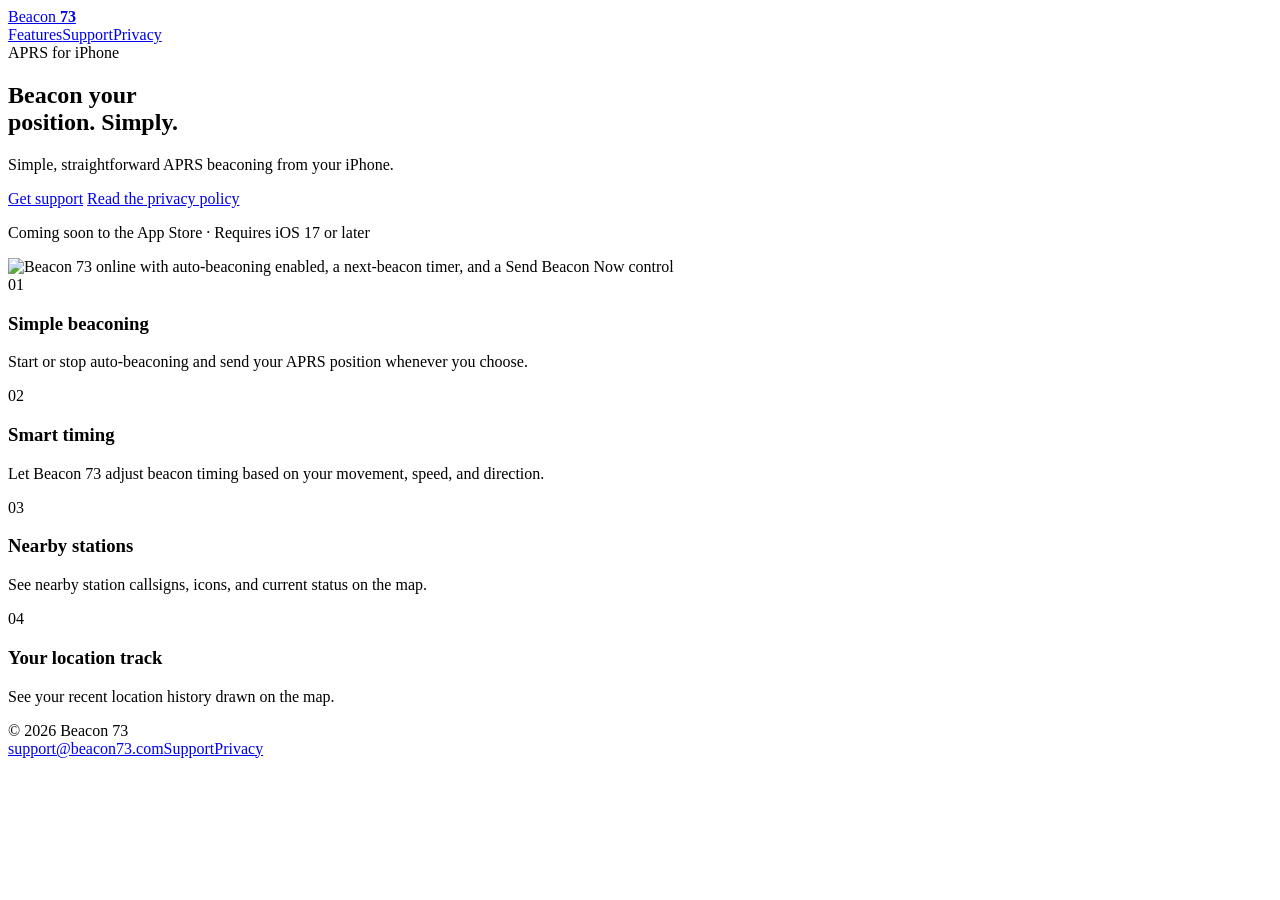
==== website/index.html @ f72be269 "Release Beacon 73 1.0 build 4" ====
<!doctype html>
<html lang="en">
<head>
  <meta charset="utf-8">
  <meta name="viewport" content="width=device-width, initial-scale=1">
  <title>Beacon 73 — APRS for iPhone</title>
  <meta name="description" content="Beacon 73 makes APRS position beaconing simple on iPhone, with clear controls, smart timing, and a supporting live map.">
  <link rel="icon" href="/assets/favicon.svg" type="image/svg+xml">
  <link rel="stylesheet" href="/assets/styles.css">
</head>
<body>
  <header class="site-header">
    <nav class="nav shell" aria-label="Main navigation">
      <a class="brand" href="/"><img src="/assets/app-icon.png" alt=""><span>Beacon <strong>73</strong></span></a>
      <div class="nav-links"><a href="#features">Features</a><a href="/support/">Support</a><a href="/privacy/">Privacy</a></div>
    </nav>
  </header>

  <main>
    <section class="hero shell">
      <div class="hero-copy">
        <div class="eyebrow">APRS for iPhone</div>
        <h1>Beacon your<br><strong>position. Simply.</strong></h1>
        <p class="lede">Simple, straightforward APRS beaconing from your iPhone.</p>
        <div class="actions">
          <a class="button primary" href="/support/">Get support</a>
          <a class="button" href="/privacy/">Read the privacy policy</a>
        </div>
        <p class="availability">Coming soon to the App Store · Requires iOS 17 or later</p>
      </div>
      <div class="phone" aria-label="Beacon 73 online beaconing dashboard">
        <img src="/assets/demo-map.png" alt="Beacon 73 online with auto-beaconing enabled, a next-beacon timer, and a Send Beacon Now control" width="736" height="1600">
      </div>
    </section>

    <section class="section" id="features">
      <div class="shell">
        <div class="grid">
          <article class="card"><span class="number">01</span><h3>Simple beaconing</h3><p>Start or stop auto-beaconing and send your APRS position whenever you choose.</p></article>
          <article class="card"><span class="number">02</span><h3>Smart timing</h3><p>Let Beacon 73 adjust beacon timing based on your movement, speed, and direction.</p></article>
          <article class="card"><span class="number">03</span><h3>Nearby stations</h3><p>See nearby station callsigns, icons, and current status on the map.</p></article>
          <article class="card"><span class="number">04</span><h3>Your location track</h3><p>See your recent location history drawn on the map.</p></article>
        </div>
      </div>
    </section>
  </main>

  <footer class="site-footer">
    <div class="shell footer-row"><span>© 2026 Beacon 73</span><div class="footer-links"><a href="mailto:support@beacon73.com">support@beacon73.com</a><a href="/support/">Support</a><a href="/privacy/">Privacy</a></div></div>
  </footer>
</body>
</html>
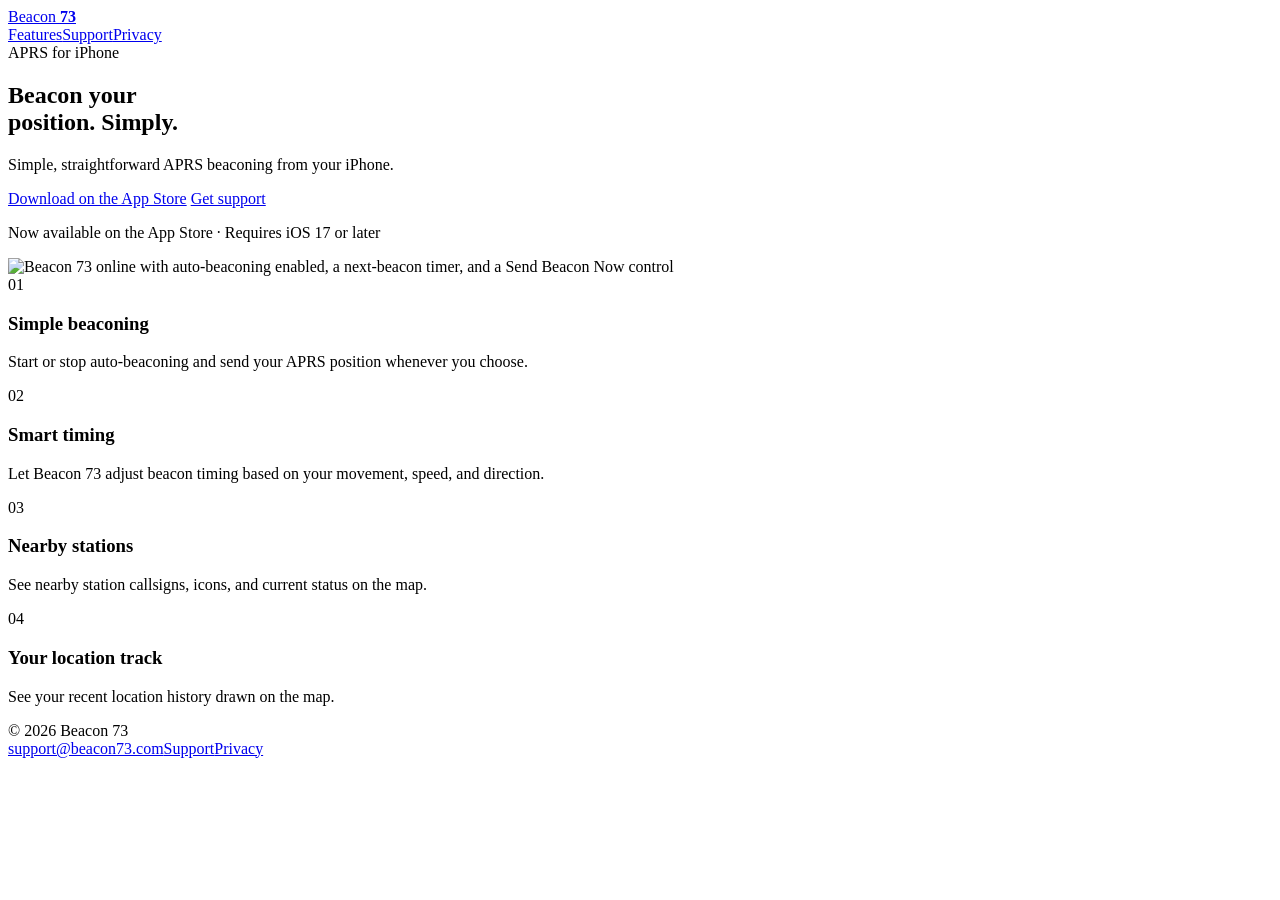
==== commit 3c4ce01b: "Update website" ====
--- a/website/index.html
+++ b/website/index.html
@@ -4,7 +4,7 @@
   <meta charset="utf-8">
   <meta name="viewport" content="width=device-width, initial-scale=1">
   <title>Beacon 73 — APRS for iPhone</title>
-  <meta name="description" content="Beacon 73 makes APRS position beaconing simple on iPhone, with clear controls, smart timing, and a supporting live map.">
+  <meta name="description" content="Beacon 73 makes APRS position beaconing simple on iPhone, with clear controls, smart timing, and a supporting live map. Now available on the App Store.">
   <link rel="icon" href="/assets/favicon.svg" type="image/svg+xml">
   <link rel="stylesheet" href="/assets/styles.css">
 </head>
@@ -23,10 +23,10 @@
         <h1>Beacon your<br><strong>position. Simply.</strong></h1>
         <p class="lede">Simple, straightforward APRS beaconing from your iPhone.</p>
         <div class="actions">
-          <a class="button primary" href="/support/">Get support</a>
-          <a class="button" href="/privacy/">Read the privacy policy</a>
+          <a class="button primary" href="https://apps.apple.com/us/app/beacon-73-aprs/id6814644335">Download on the App Store</a>
+          <a class="button" href="/support/">Get support</a>
         </div>
-        <p class="availability">Coming soon to the App Store · Requires iOS 17 or later</p>
+        <p class="availability">Now available on the App Store · Requires iOS 17 or later</p>
       </div>
       <div class="phone" aria-label="Beacon 73 online beaconing dashboard">
         <img src="/assets/demo-map.png" alt="Beacon 73 online with auto-beaconing enabled, a next-beacon timer, and a Send Beacon Now control" width="736" height="1600">
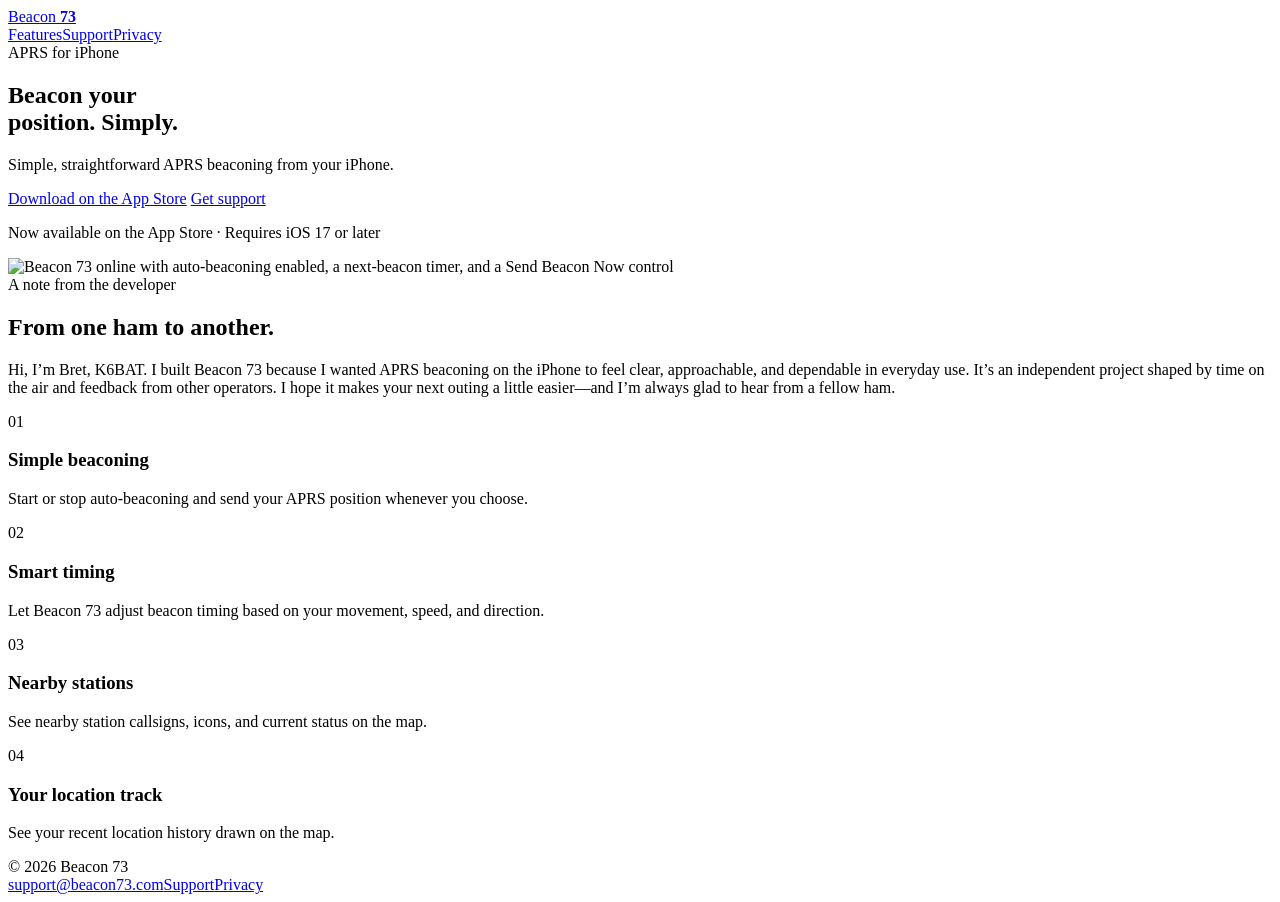
==== commit c748bb3f: "Release Beacon 73 1.2.0" ====
--- a/website/index.html
+++ b/website/index.html
@@ -33,6 +33,14 @@
       </div>
     </section>
 
+    <section class="section">
+      <div class="shell section-intro">
+        <div class="eyebrow">A note from the developer</div>
+        <h2>From one ham to another.</h2>
+        <p>Hi, I’m Bret, K6BAT. I built Beacon 73 because I wanted APRS beaconing on the iPhone to feel clear, approachable, and dependable in everyday use. It’s an independent project shaped by time on the air and feedback from other operators. I hope it makes your next outing a little easier—and I’m always glad to hear from a fellow ham.</p>
+      </div>
+    </section>
+
     <section class="section" id="features">
       <div class="shell">
         <div class="grid">
